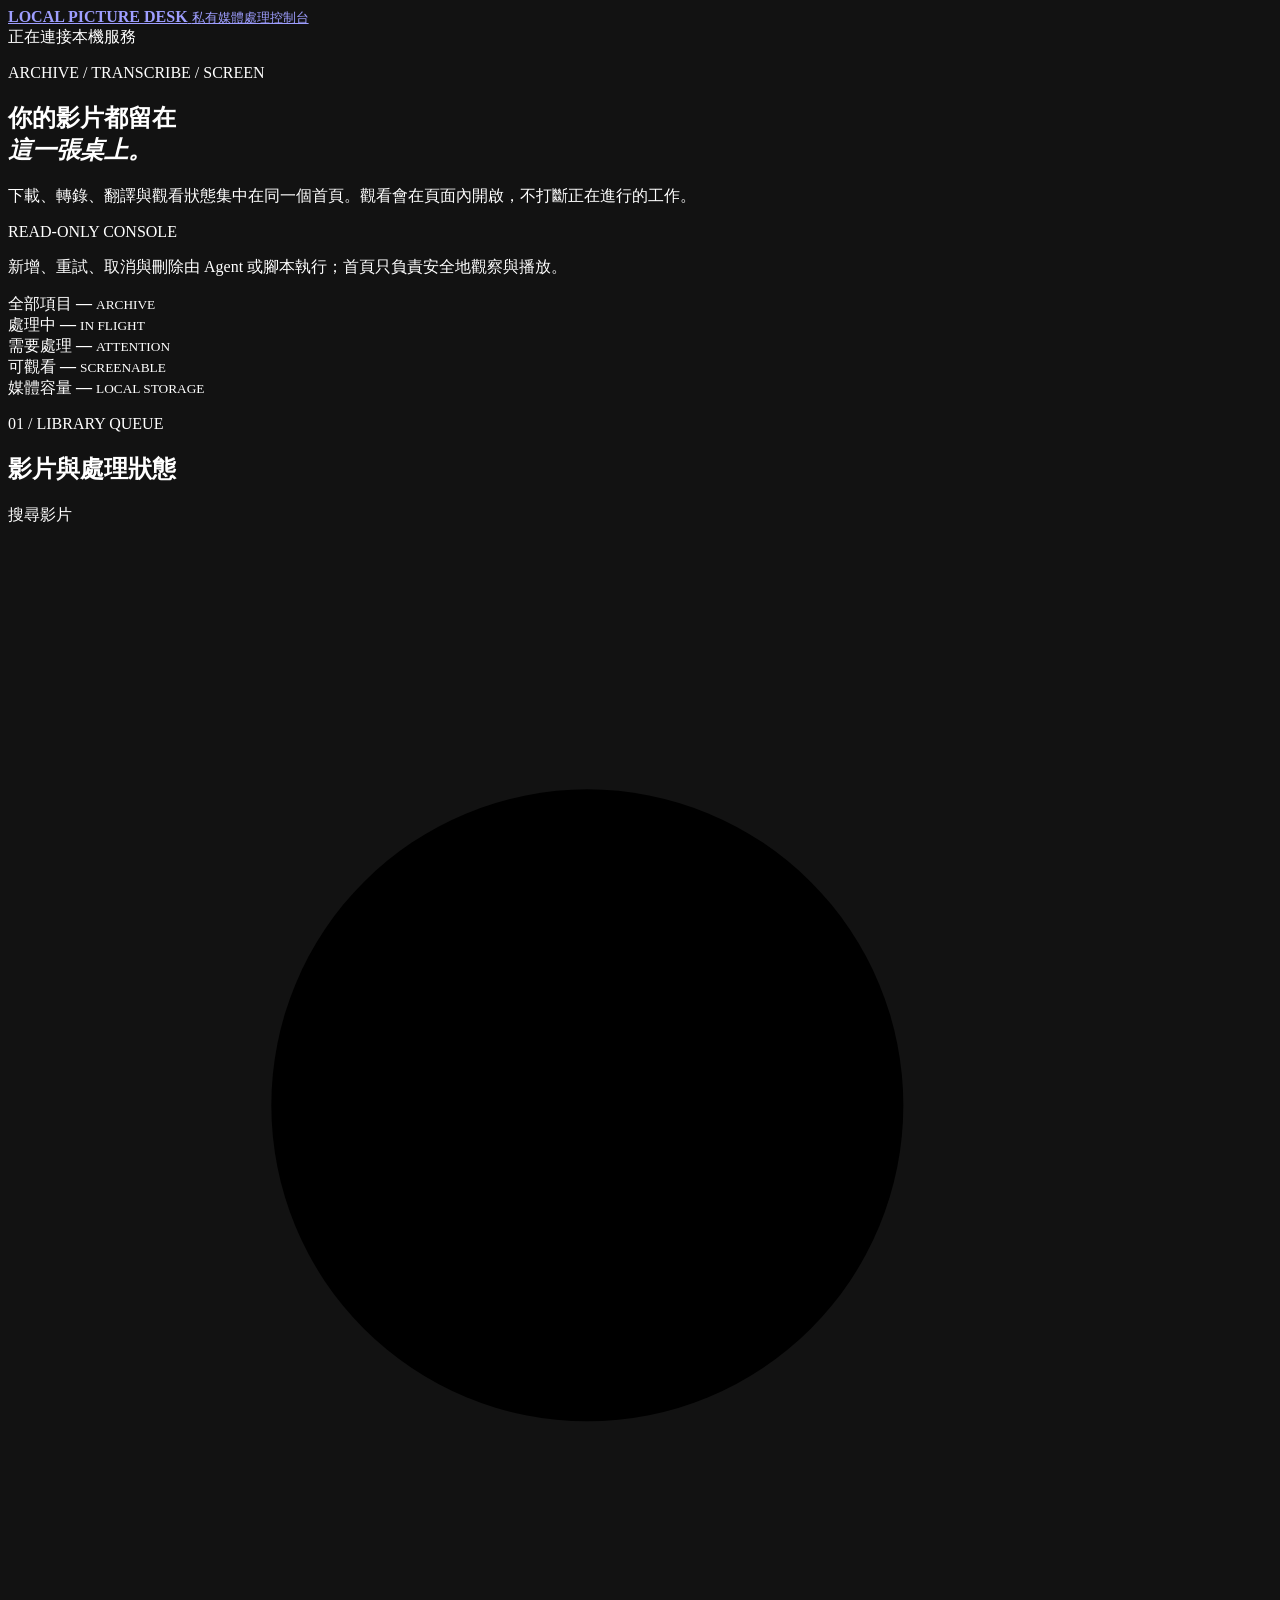
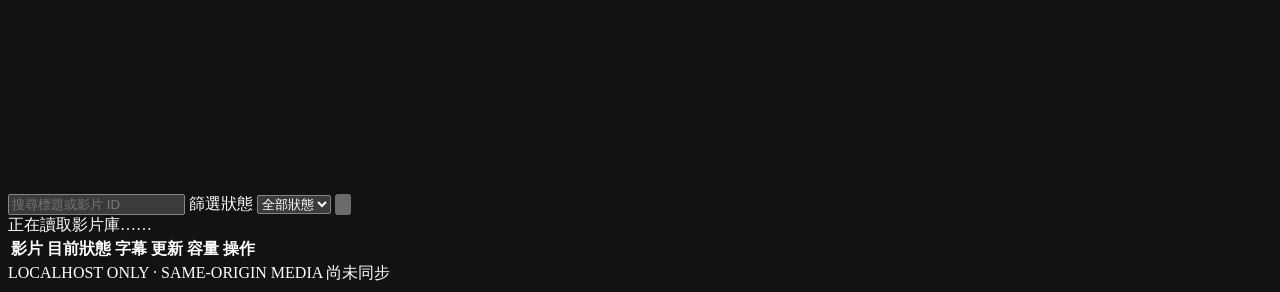
==== templates/youtube-library/index.html @ eaf47b6e "feat: 新增本機影片庫控制台與可恢復字幕流程" ====
<!doctype html>
<html lang="zh-Hant">
  <head>
    <meta charset="utf-8" />
    <meta name="viewport" content="width=device-width, initial-scale=1" />
    <meta name="color-scheme" content="dark" />
    <meta name="theme-color" content="#0b0d0c" />
    <title>本機影片庫 · Control Room</title>
    <link rel="stylesheet" href="/assets/library.css" />
    <script src="/assets/library.js" defer></script>
  </head>
  <body>
    <div class="noise" aria-hidden="true"></div>
    <header class="site-header">
      <a class="brand" href="/" aria-label="回到影片庫首頁">
        <span class="brand-mark" aria-hidden="true"><i></i><i></i><i></i></span>
        <span>
          <strong>LOCAL PICTURE DESK</strong>
          <small>私有媒體處理控制台</small>
        </span>
      </a>
      <div class="server-state">
        <span id="server-lamp" class="server-lamp" aria-hidden="true"></span>
        <span id="server-label">正在連接本機服務</span>
        <time id="server-time"></time>
      </div>
    </header>

    <main>
      <section class="hero" aria-labelledby="page-title">
        <div>
          <p class="eyebrow">ARCHIVE / TRANSCRIBE / SCREEN</p>
          <h1 id="page-title">你的影片都留在<br /><em>這一張桌上。</em></h1>
          <p class="hero-copy">下載、轉錄、翻譯與觀看狀態集中在同一個首頁。觀看會在頁面內開啟，不打斷正在進行的工作。</p>
        </div>
        <div class="system-note">
          <span>READ-ONLY CONSOLE</span>
          <p>新增、重試、取消與刪除由 Agent 或腳本執行；首頁只負責安全地觀察與播放。</p>
        </div>
      </section>

      <section class="metrics" aria-label="影片庫摘要">
        <article>
          <span>全部項目</span>
          <strong id="metric-total">—</strong>
          <small>ARCHIVE</small>
        </article>
        <article>
          <span>處理中</span>
          <strong id="metric-active">—</strong>
          <small>IN FLIGHT</small>
        </article>
        <article>
          <span>需要處理</span>
          <strong id="metric-attention">—</strong>
          <small>ATTENTION</small>
        </article>
        <article>
          <span>可觀看</span>
          <strong id="metric-watchable">—</strong>
          <small>SCREENABLE</small>
        </article>
        <article class="storage-metric">
          <span>媒體容量</span>
          <strong id="metric-storage">—</strong>
          <small>LOCAL STORAGE</small>
        </article>
      </section>

      <section class="library" aria-labelledby="library-title">
        <div class="library-heading">
          <div>
            <p class="section-index">01 / LIBRARY QUEUE</p>
            <h2 id="library-title">影片與處理狀態</h2>
          </div>
          <div class="toolbar">
            <label class="search-field">
              <span class="sr-only">搜尋影片</span>
              <svg viewBox="0 0 24 24" aria-hidden="true"><circle cx="11" cy="11" r="6"></circle><path d="m16 16 4 4"></path></svg>
              <input id="search-input" type="search" placeholder="搜尋標題或影片 ID" autocomplete="off" />
            </label>
            <label class="filter-field">
              <span class="sr-only">篩選狀態</span>
              <select id="state-filter">
                <option value="all">全部狀態</option>
                <option value="active">處理中</option>
                <option value="attention">需要處理</option>
                <option value="watchable">可觀看</option>
                <option value="ready">已完成</option>
              </select>
            </label>
            <button id="refresh-button" class="icon-button" type="button" title="立即重新整理" aria-label="立即重新整理">
              <svg viewBox="0 0 24 24" aria-hidden="true"><path d="M20 11a8 8 0 1 0-2.3 5.7"></path><path d="M20 4v7h-7"></path></svg>
            </button>
          </div>
        </div>

        <div id="table-status" class="table-status" role="status">正在讀取影片庫……</div>
        <div class="table-frame">
          <table>
            <thead>
              <tr>
                <th scope="col">影片</th>
                <th scope="col">目前狀態</th>
                <th scope="col">字幕</th>
                <th scope="col">更新</th>
                <th scope="col">容量</th>
                <th scope="col"><span class="sr-only">操作</span></th>
              </tr>
            </thead>
            <tbody id="job-rows"></tbody>
          </table>
          <div id="empty-state" class="empty-state" hidden>
            <span>NO MATERIAL</span>
            <h3>目前沒有符合條件的影片</h3>
            <p>請 Agent 執行 <code>process-video.sh</code> 新增影片；任務建立後會自動出現在這裡。</p>
          </div>
        </div>
      </section>

      <footer>
        <span>LOCALHOST ONLY · SAME-ORIGIN MEDIA</span>
        <span id="last-updated">尚未同步</span>
      </footer>
    </main>

    <dialog id="player-dialog" class="player-dialog" aria-labelledby="modal-title">
      <div class="dialog-bar">
        <div>
          <span id="modal-kicker">NOW SCREENING</span>
          <h2 id="modal-title">影片播放器</h2>
        </div>
        <button id="close-player" class="close-button" type="button" aria-label="關閉播放器">
          <span>ESC</span>
          <svg viewBox="0 0 24 24" aria-hidden="true"><path d="m6 6 12 12M18 6 6 18"></path></svg>
        </button>
      </div>
      <div class="iframe-stage">
        <div id="player-loading" class="player-loading"><i></i><span>正在準備本機放映室</span></div>
        <iframe id="player-frame" title="本機影片播放器" allow="autoplay; fullscreen; picture-in-picture" allowfullscreen></iframe>
      </div>
      <div class="dialog-foot">
        <span id="resume-note">播放進度只保存在這個瀏覽器</span>
        <div class="dialog-controls">
          <label><span>字幕</span><select id="modal-caption-language" aria-label="播放器字幕"></select></label>
          <button id="show-detail-from-player" type="button">查看處理紀錄</button>
        </div>
      </div>
    </dialog>

    <dialog id="detail-dialog" class="detail-dialog" aria-labelledby="detail-title">
      <div class="dialog-bar">
        <div>
          <span>JOB RECORD</span>
          <h2 id="detail-title">任務紀錄</h2>
        </div>
        <button id="close-detail" class="close-button" type="button" aria-label="關閉任務紀錄">
          <span>ESC</span>
          <svg viewBox="0 0 24 24" aria-hidden="true"><path d="m6 6 12 12M18 6 6 18"></path></svg>
        </button>
      </div>
      <div id="detail-content" class="detail-content"></div>
    </dialog>

    <template id="job-row-template">
      <tr>
        <td data-label="影片">
          <div class="title-cell">
            <div class="thumbnail"><img alt="" loading="lazy" /><span></span></div>
            <div><strong class="job-title"></strong><small class="job-id"></small></div>
          </div>
        </td>
        <td data-label="目前狀態">
          <div class="state-cell"><span class="state-badge"></span><small class="job-message"></small><div class="progress-track"><i></i></div></div>
        </td>
        <td data-label="字幕"><div class="caption-chips"></div></td>
        <td data-label="更新"><time class="job-updated"></time></td>
        <td data-label="容量"><span class="job-size"></span></td>
        <td class="row-actions">
          <button class="watch-button" type="button">觀看</button>
          <button class="detail-button" type="button" aria-label="查看詳細資料">•••</button>
        </td>
      </tr>
    </template>
  </body>
</html>
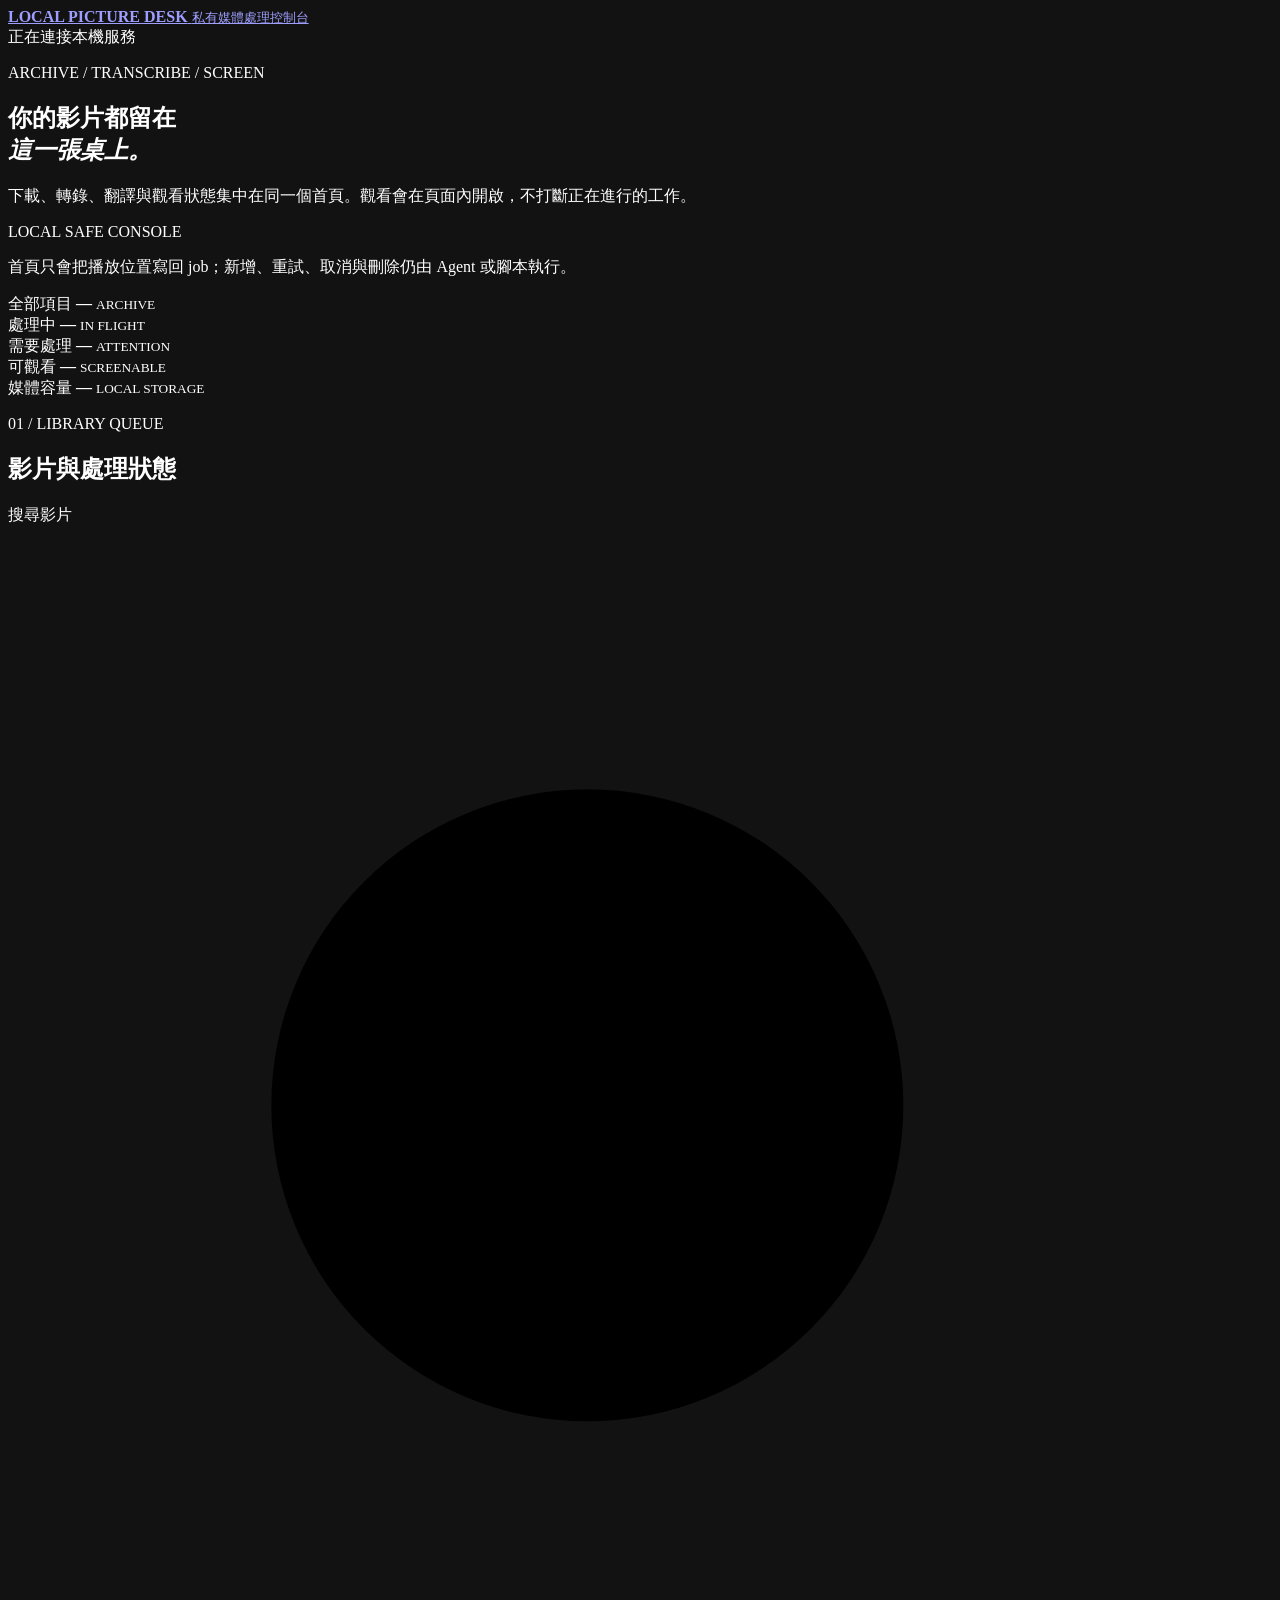
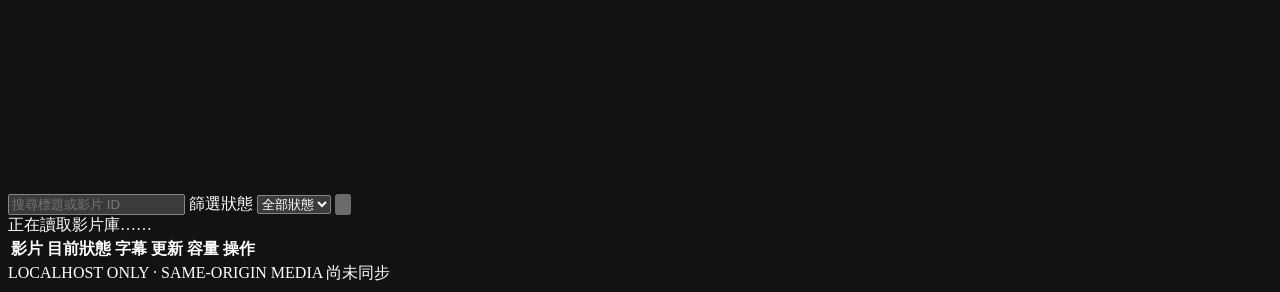
==== commit ac4e2120: "feat(portable): add self-contained release workflow Keep runtime tools, caches, FFmpeg, jobs, and pl" ====
--- a/templates/youtube-library/index.html
+++ b/templates/youtube-library/index.html
@@ -34,8 +34,8 @@
           <p class="hero-copy">下載、轉錄、翻譯與觀看狀態集中在同一個首頁。觀看會在頁面內開啟，不打斷正在進行的工作。</p>
         </div>
         <div class="system-note">
-          <span>READ-ONLY CONSOLE</span>
-          <p>新增、重試、取消與刪除由 Agent 或腳本執行；首頁只負責安全地觀察與播放。</p>
+          <span>LOCAL SAFE CONSOLE</span>
+          <p>首頁只會把播放位置寫回 job；新增、重試、取消與刪除仍由 Agent 或腳本執行。</p>
         </div>
       </section>
 
@@ -140,7 +140,7 @@
         <iframe id="player-frame" title="本機影片播放器" allow="autoplay; fullscreen; picture-in-picture" allowfullscreen></iframe>
       </div>
       <div class="dialog-foot">
-        <span id="resume-note">播放進度只保存在這個瀏覽器</span>
+        <span id="resume-note">播放進度保存在影片 job 資料夾</span>
         <div class="dialog-controls">
           <label><span>字幕</span><select id="modal-caption-language" aria-label="播放器字幕"></select></label>
           <button id="show-detail-from-player" type="button">查看處理紀錄</button>
